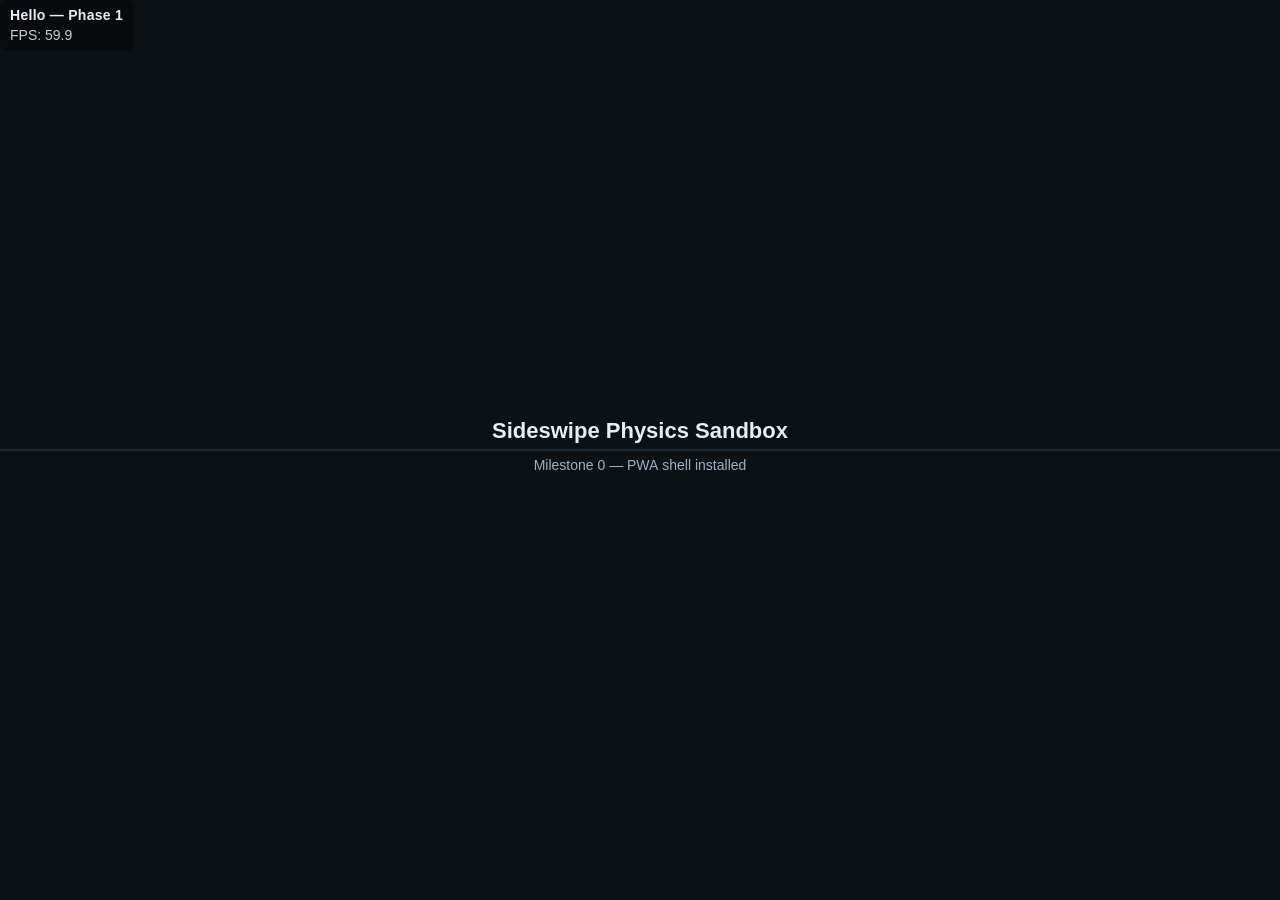
==== index.html @ c1da8fbf "M0 PWA shell -- Sideswipe Physics Sandbox" ====
<!doctype html>
<html lang="en">
<head>
  <meta charset="utf-8" />
  <title>Sideswipe Physics Sandbox</title>
  <meta name="viewport"
        content="width=device-width, initial-scale=1, viewport-fit=cover, user-scalable=no" />
  <meta name="apple-mobile-web-app-capable" content="yes" />
  <meta name="apple-mobile-web-app-status-bar-style" content="black-translucent" />
  <meta name="theme-color" content="#0b1115" />
  <link rel="manifest" href="manifest.json" />
  <link rel="apple-touch-icon" href="icons/icon-192.png" />
  <link rel="stylesheet" href="css/styles.css" />
</head>
<body>
  <div id="app-shell">
    <canvas id="game-canvas"></canvas>
    <div id="hud-top-left">
      <div id="status-line">Hello &mdash; Phase 1</div>
      <div id="fps-line">FPS: --</div>
    </div>
  </div>
  <!-- Scripts in load order. All Phase 1 modules are vanilla classic scripts
       that attach to globals (no ES modules, keeps file:// testing simple). -->
  <script src="js/app.js"></script>
</body>
</html>
---- css/styles.css ----
/* Sideswipe Physics Sandbox -- M0 PWA shell stylesheet.
 *
 * Goals:
 *   - Fullscreen landscape canvas on phone.
 *   - Black background, no scroll, no zoom, no text selection.
 *   - HUD readout in top-left without intercepting touches.
 */

* {
  box-sizing: border-box;
}

html, body {
  margin: 0;
  padding: 0;
  width: 100%;
  height: 100%;
  background: #0b1115;
  color: #e8eef5;
  font-family: -apple-system, BlinkMacSystemFont, "Segoe UI", Roboto, Oxygen,
               "Helvetica Neue", Arial, sans-serif;
  font-size: 14px;
  overflow: hidden;
  overscroll-behavior: none;
  user-select: none;
  -webkit-user-select: none;
  -webkit-touch-callout: none;
  touch-action: none;
}

#app-shell {
  position: fixed;
  inset: 0;
  width: 100%;
  height: 100%;
}

#game-canvas {
  display: block;
  width: 100%;
  height: 100%;
  background: #0b1115;
  touch-action: none;
}

#hud-top-left {
  position: absolute;
  top: env(safe-area-inset-top, 8px);
  left: env(safe-area-inset-left, 12px);
  pointer-events: none;
  padding: 6px 10px;
  background: rgba(0, 0, 0, 0.35);
  border-radius: 6px;
  line-height: 1.4;
  font-feature-settings: "tnum" 1;
  font-variant-numeric: tabular-nums;
}

#status-line {
  font-weight: 600;
  letter-spacing: 0.02em;
}

#fps-line {
  opacity: 0.85;
}
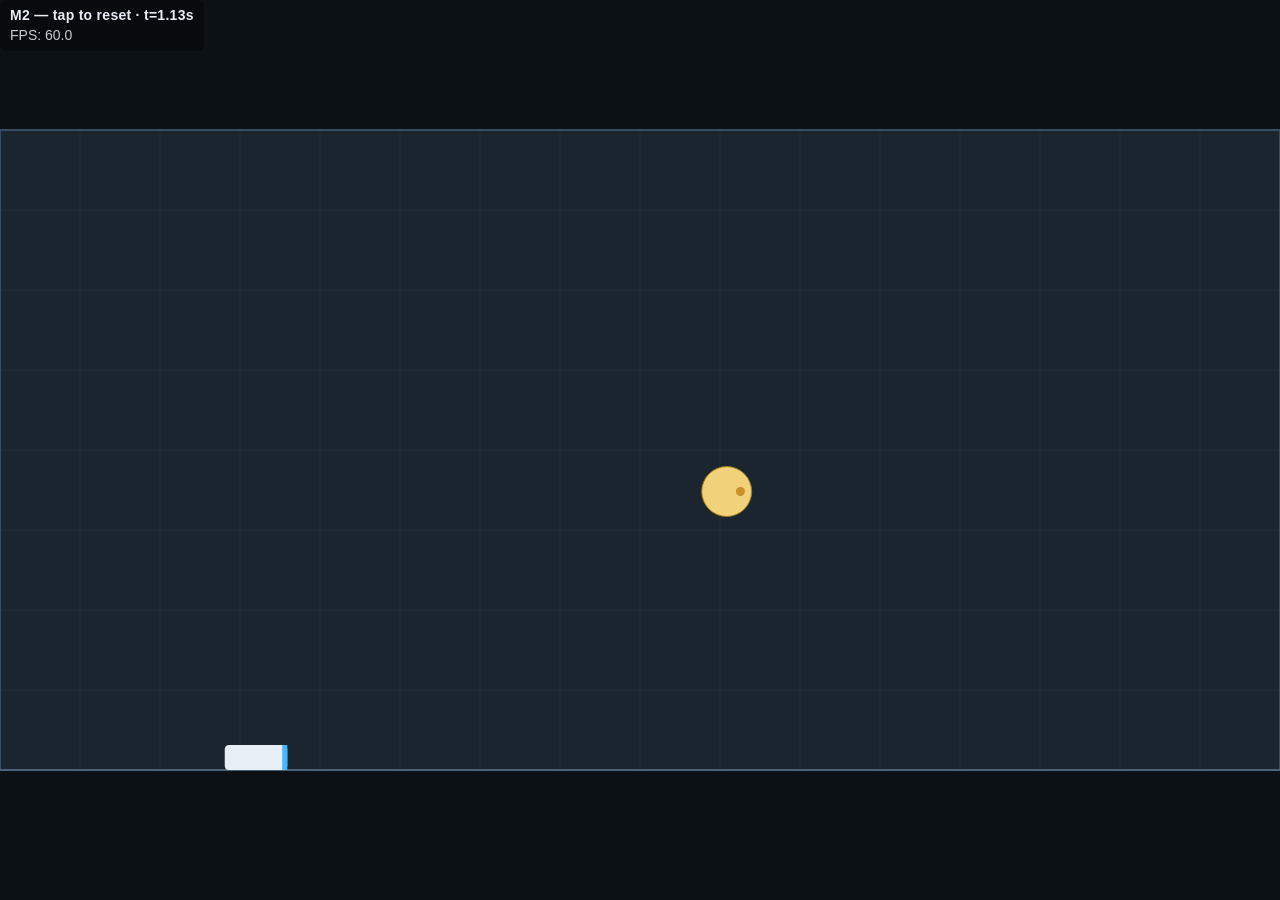
==== commit 0e04b213: "M2: renderer + free-fall feel-test - js/renderer.js: pure canvas-2D draw of arena/car/ball with   le" ====
--- a/index.html
+++ b/index.html
@@ -21,7 +21,12 @@
     </div>
   </div>
   <!-- Scripts in load order. All Phase 1 modules are vanilla classic scripts
-       that attach to globals (no ES modules, keeps file:// testing simple). -->
+       that attach to globals (no ES modules, keeps file:// testing simple).
+       params.js -> physics.js -> renderer.js -> app.js (app.js consumes all
+       three; physics.js and params.js are independent of each other). -->
+  <script src="js/params.js"></script>
+  <script src="js/physics.js"></script>
+  <script src="js/renderer.js"></script>
   <script src="js/app.js"></script>
 </body>
 </html>
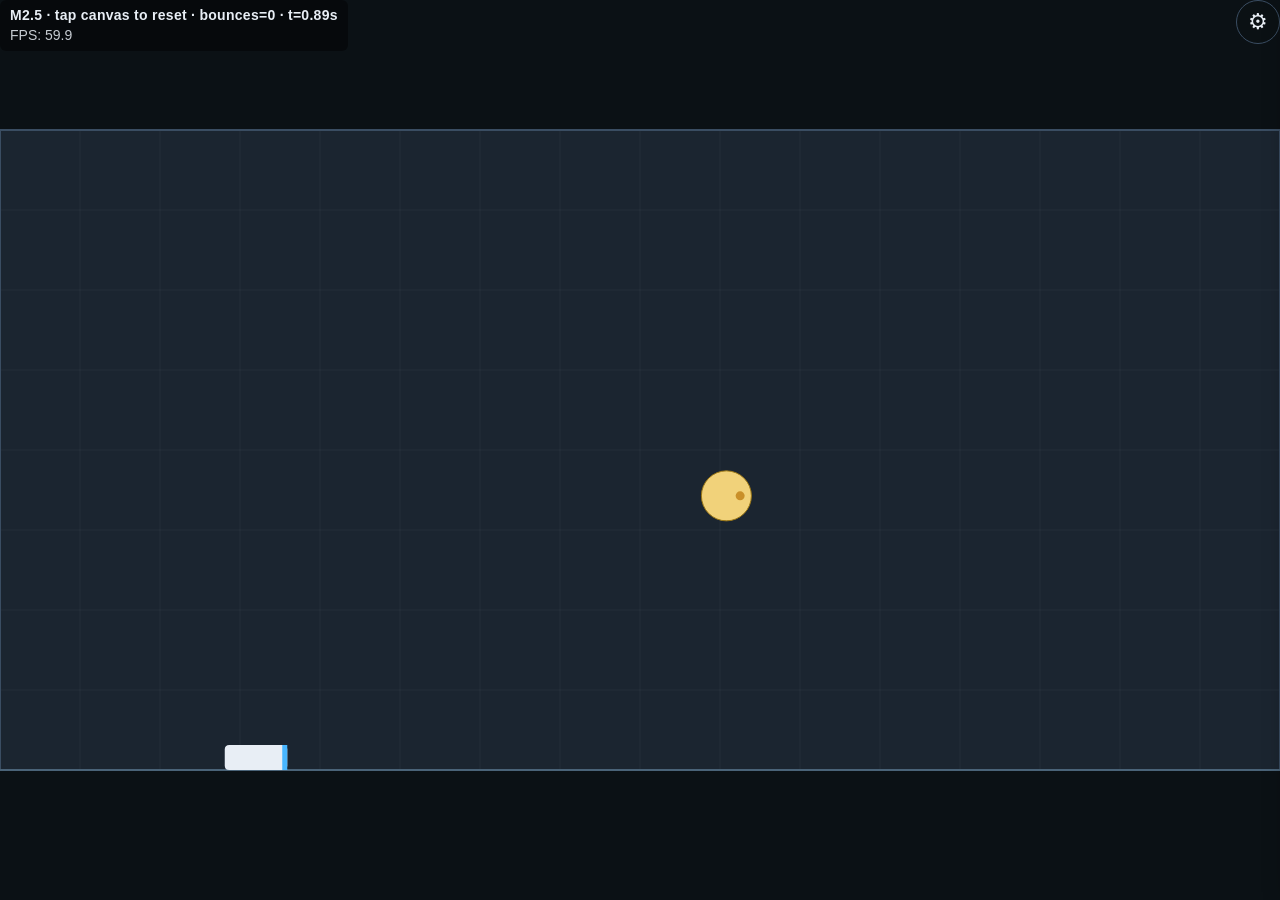
==== commit 0fed303d: "M2.5: tuning panel + diagnostics copy workflow - js/replay.js: per-tick observer that ring-buffers (" ====
--- a/index.html
+++ b/index.html
@@ -22,11 +22,15 @@
   </div>
   <!-- Scripts in load order. All Phase 1 modules are vanilla classic scripts
        that attach to globals (no ES modules, keeps file:// testing simple).
-       params.js -> physics.js -> renderer.js -> app.js (app.js consumes all
-       three; physics.js and params.js are independent of each other). -->
+       Dependencies: params/physics/renderer are independent base modules;
+       replay + diagnostics + ui only depend on params/physics; app wires
+       them all. -->
   <script src="js/params.js"></script>
   <script src="js/physics.js"></script>
   <script src="js/renderer.js"></script>
+  <script src="js/replay.js"></script>
+  <script src="js/diagnostics.js"></script>
+  <script src="js/ui.js"></script>
   <script src="js/app.js"></script>
 </body>
 </html>
--- a/css/styles.css
+++ b/css/styles.css
@@ -1,10 +1,4 @@
-/* Sideswipe Physics Sandbox -- M0 PWA shell stylesheet.
- *
- * Goals:
- *   - Fullscreen landscape canvas on phone.
- *   - Black background, no scroll, no zoom, no text selection.
- *   - HUD readout in top-left without intercepting touches.
- */
+/* Sideswipe Physics Sandbox -- shell + tuning panel styles. */
 
 * {
   box-sizing: border-box;
@@ -49,18 +43,209 @@
   left: env(safe-area-inset-left, 12px);
   pointer-events: none;
   padding: 6px 10px;
-  background: rgba(0, 0, 0, 0.35);
+  background: rgba(0, 0, 0, 0.45);
   border-radius: 6px;
   line-height: 1.4;
   font-feature-settings: "tnum" 1;
   font-variant-numeric: tabular-nums;
 }
 
-#status-line {
+#status-line { font-weight: 600; letter-spacing: 0.02em; }
+#fps-line    { opacity: 0.85; }
+
+/* =========================================================================
+   Tuning panel
+   ========================================================================= */
+
+#tune-toggle {
+  position: fixed;
+  top: env(safe-area-inset-top, 10px);
+  right: env(safe-area-inset-right, 12px);
+  width: 44px;
+  height: 44px;
+  border-radius: 22px;
+  background: rgba(11, 17, 21, 0.85);
+  border: 1px solid #3a4d62;
+  color: #e8eef5;
+  font-size: 22px;
+  line-height: 1;
+  display: flex;
+  align-items: center;
+  justify-content: center;
+  cursor: pointer;
+  z-index: 20;
+  -webkit-tap-highlight-color: transparent;
+}
+#tune-toggle:active { background: #2a3a4a; }
+
+#tune-panel {
+  position: fixed;
+  top: 0;
+  right: 0;
+  height: 100%;
+  width: min(360px, 92vw);
+  background: #11181f;
+  border-left: 1px solid #2a3a4a;
+  box-shadow: -8px 0 24px rgba(0, 0, 0, 0.4);
+  transform: translateX(105%);
+  transition: transform 220ms ease-out;
+  z-index: 30;
+  display: flex;
+  flex-direction: column;
+  padding: env(safe-area-inset-top, 12px) 14px 14px 14px;
+  overflow: hidden;
+  pointer-events: auto;
+  touch-action: pan-y;
+}
+#tune-panel.open { transform: translateX(0); }
+
+.tune-header {
+  display: flex;
+  justify-content: space-between;
+  align-items: center;
+  font-weight: 700;
+  font-size: 16px;
+  padding-bottom: 6px;
+  border-bottom: 1px solid #2a3a4a;
+  margin-bottom: 8px;
+}
+#tune-close {
+  background: transparent;
+  border: 0;
+  color: #9eb2c6;
+  font-size: 22px;
+  cursor: pointer;
+  width: 36px;
+  height: 36px;
+  border-radius: 18px;
+}
+#tune-close:active { background: #1b2530; }
+
+#tune-sliders {
+  flex: 1 1 auto;
+  overflow-y: auto;
+  padding-right: 4px;
+}
+
+.tune-group-header {
+  font-size: 11px;
+  text-transform: uppercase;
+  letter-spacing: 0.08em;
+  color: #7d92a6;
+  margin: 14px 0 6px 2px;
+}
+
+.tune-row { margin-bottom: 12px; }
+.tune-row-head {
+  display: flex;
+  justify-content: space-between;
+  align-items: baseline;
+  margin-bottom: 4px;
+}
+.tune-label { font-size: 13px; color: #d0d8e1; }
+.tune-value {
+  font-size: 12px;
+  color: #f1d27a;
+  font-variant-numeric: tabular-nums;
+  font-feature-settings: "tnum" 1;
+}
+.tune-slider {
+  width: 100%;
+  appearance: none;
+  -webkit-appearance: none;
+  height: 28px;
+  background: transparent;
+  touch-action: pan-y;
+}
+.tune-slider::-webkit-slider-runnable-track {
+  height: 6px;
+  border-radius: 3px;
+  background: linear-gradient(to right, #3a4d62, #48b6ff);
+}
+.tune-slider::-webkit-slider-thumb {
+  -webkit-appearance: none;
+  appearance: none;
+  width: 22px;
+  height: 22px;
+  border-radius: 11px;
+  background: #f1d27a;
+  border: 2px solid #c98f29;
+  margin-top: -8px;
+  cursor: pointer;
+}
+.tune-slider::-moz-range-track {
+  height: 6px;
+  border-radius: 3px;
+  background: #3a4d62;
+}
+.tune-slider::-moz-range-thumb {
+  width: 22px;
+  height: 22px;
+  border-radius: 11px;
+  background: #f1d27a;
+  border: 2px solid #c98f29;
+  cursor: pointer;
+}
+
+#tune-notes {
+  width: 100%;
+  resize: vertical;
+  min-height: 64px;
+  max-height: 140px;
+  background: #0b1115;
+  color: #e8eef5;
+  border: 1px solid #2a3a4a;
+  border-radius: 6px;
+  padding: 8px 10px;
+  font: inherit;
+  font-size: 13px;
+  margin-bottom: 12px;
+}
+
+.tune-actions {
+  display: flex;
+  gap: 8px;
+}
+.tune-actions button {
+  flex: 1 1 0;
+  height: 44px;
+  border-radius: 8px;
+  border: 1px solid #3a4d62;
   font-weight: 600;
-  letter-spacing: 0.02em;
-}
-
-#fps-line {
-  opacity: 0.85;
-}
+  font-size: 14px;
+  cursor: pointer;
+  -webkit-tap-highlight-color: transparent;
+}
+.tune-btn-primary {
+  background: #48b6ff;
+  color: #061119;
+  border-color: #48b6ff;
+}
+.tune-btn-primary:active { background: #2da3ee; }
+.tune-btn-secondary {
+  background: #1b2530;
+  color: #d0d8e1;
+}
+.tune-btn-secondary:active { background: #25323f; }
+
+#tune-toast {
+  position: absolute;
+  bottom: 14px;
+  left: 14px;
+  right: 14px;
+  background: #061119;
+  color: #e8eef5;
+  border: 1px solid #3a4d62;
+  padding: 10px 12px;
+  border-radius: 6px;
+  font-size: 13px;
+  opacity: 0;
+  transform: translateY(8px);
+  transition: opacity 150ms, transform 150ms;
+  pointer-events: none;
+  text-align: center;
+}
+#tune-toast.show {
+  opacity: 1;
+  transform: translateY(0);
+}
